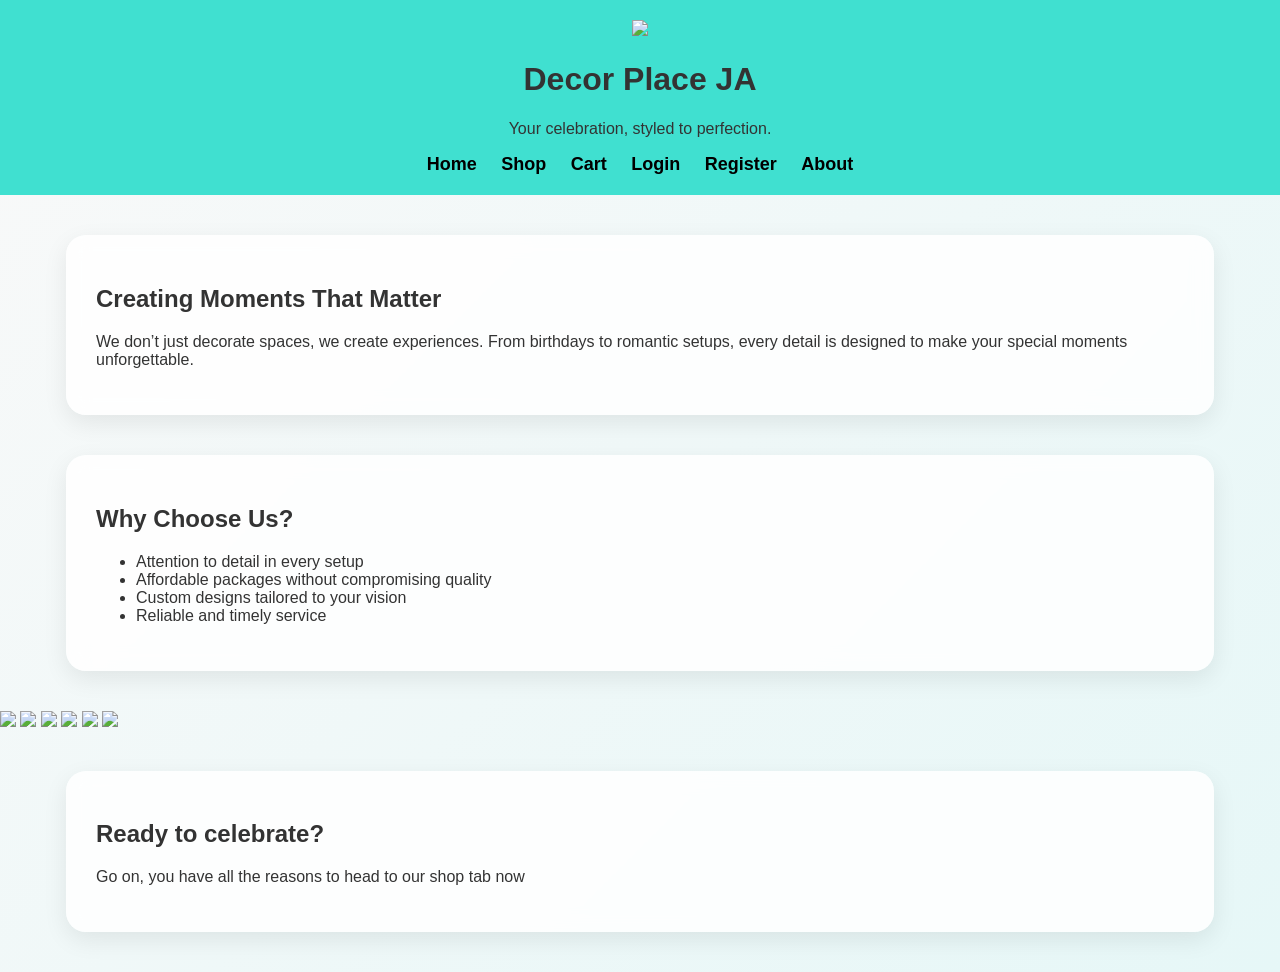
==== index.html @ 0134a31f "Add files via upload" ====
<!DOCTYPE html>
<link rel="stylesheet" href="styles.css">
</head>
<body>
<header>
<img src="images/logo.png">
<h1>Decor Place JA</h1>
<p>Your celebration, styled to perfection.</p>
<nav>
<a href="index.html">Home</a>
<a href="shop.html">Shop</a>
<a href="cart.html">Cart</a>
<a href="login.html">Login</a>
<a href="register.html">Register</a>
<a href="about.html">About</a>
</nav>
</header>

<section class="section">
    <h1>Creating Moments That Matter</h1>
    <p>
        We don’t just decorate spaces, we create experiences. From birthdays to romantic setups, every detail is designed to make your special moments unforgettable.
    </p>
</section>

<section class="section">
    <h2>Why Choose Us?</h2>
    <ul>
        <li>Attention to detail in every setup</li>
        <li>Affordable packages without compromising quality</li>
        <li>Custom designs tailored to your vision</li>
        <li>Reliable and timely service</li>
    </ul>
</section>

<section class="gallery">
<img src="images/homepage1.jpg">
<img src="images/homepage2.jpg">
<img src="images/homepage3.jpg">
<img src="images/homepage4.jpg">
<img src="images/homepage6.jpg">
<img src="images/homepage5.jpg">

</section>



<section class="section">
<h2>Ready to celebrate?</h2>
<p>Go on, you have all the reasons to head to our shop tab now </p>
</section>
</body>
</html>
---- styles.css ----
body {
    font-family: 'Poppins', Arial, sans-serif;
    margin: 0;
    background: linear-gradient(135deg, #f9f9f9, #e6f7f7);
    color: #333;
}

/* HEADER */
header {
    background-color: turquoise;
    padding: 20px;
    text-align: center;
}

nav a {
    margin: 10px;
    text-decoration: none;
    color: black;
    font-weight: bold;
    font-size: 18px;
}

nav a:hover {
    color: white;
}

/* PRODUCTS SECTION */
.products {
    display: flex;
    flex-wrap: wrap;
    justify-content: center;
    gap: 20px
}

.product {
    display: flex;
    flex-direction: column;
    align-items: center;
    background: white;
    padding: 15px;
    margin: 15px;
    width: 220px;
    text-align: center;
    border-radius: 15px;
    box-shadow: 0 4px 12px rgba(0,0,0,0.1);
    transition: transform 0.3s ease;
}

.product:hover {
    transform: scale(1.05);
}

.product img {
    width: 100%;
    height: 150px;
    object-fit: cover;
    border-radius: 10px;
    display: block;
    margin: 0 auto;
}

/* BUTTONS */
button {
    padding: 10px;
    background-color: black;
    color: white;
    border: none;
    cursor: pointer;
    border-radius: 8px;
}

button:hover {
    background-color: turquoise;
    color: black;
}

.section {
    width: 85%;
    margin: 40px auto;
    padding: 30px;
    background: rgba(255, 255, 255, 0.85);
    border-radius: 20px;
    box-shadow: 0 8px 25px rgba(0,0,0,0.08);
    backdrop-filter: blur(10px);
}

/* LOGIN / REGISTER PAGE */
.form-container {
    height: 100vh;
    display: flex;
    justify-content: center;
    align-items: center;
    background: url('images/background.png') no-repeat center/cover;
}

.form-box {
    background: rgba(255,255,255,0.9);
    padding: 30px;
    border-radius: 15px;
    width: 300px;
    text-align: center;
    box-shadow: 0 8px 20px rgba(0,0,0,0.2);
}

#invoiceContainer {
    width: 90%;
    max-width: 500px;
    margin: 30px auto; /* centers horizontally */
    text-align: center;
}

.invoice-info {
    background: rgba(0, 128, 128, 0.1); 
    border: 1px solid turquoise;
    padding: 20px;
    border-radius: 15px;
    margin-top: 20px;
    box-shadow: 0 4px 10px rgba(0,0,0,0.1);
}

.invoice-info p, .invoice-info h3 {
    margin: 10px 0;
}

input {
    display: block;
    margin: 10px auto;
    padding: 10px;
    width: 90%;
    border-radius: 8px;
    border: 1px solid #ccc;
}
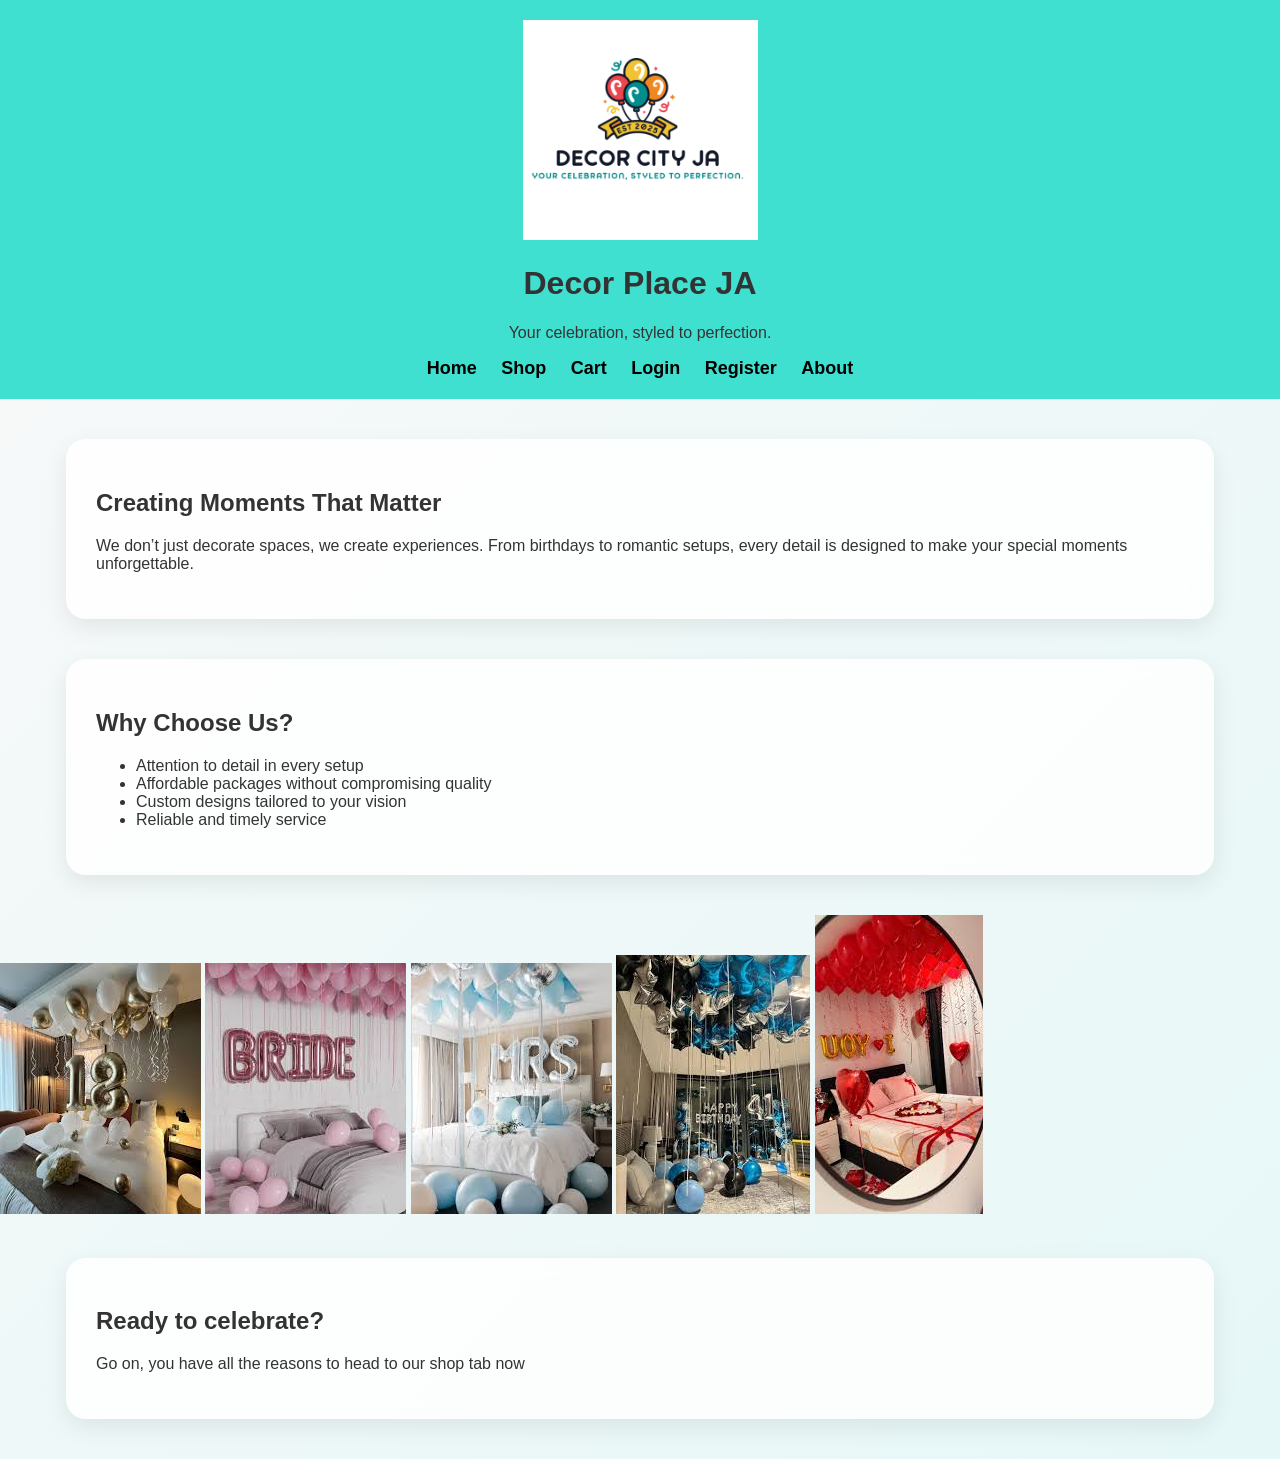
==== commit 169b12f2: "Update index.html" ====
--- a/index.html
+++ b/index.html
@@ -3,7 +3,7 @@
 </head>
 <body>
 <header>
-<img src="images/logo.png">
+<img src="logo.png" alt="Logo">
 <h1>Decor Place JA</h1>
 <p>Your celebration, styled to perfection.</p>
 <nav>
@@ -34,12 +34,12 @@
 </section>
 
 <section class="gallery">
-<img src="images/homepage1.jpg">
-<img src="images/homepage2.jpg">
-<img src="images/homepage3.jpg">
-<img src="images/homepage4.jpg">
-<img src="images/homepage6.jpg">
-<img src="images/homepage5.jpg">
+    <img src="homepage1.jpg" alt="Homepage1"> 
+    <img src="homepage2.jpg" alt="Homepage2"> 
+    <img src="homepage3.jpg" alt="Homepage3"> 
+    <img src="homepage4.jpg" alt="Homepage4">
+    <img src="homepage5.jpg" alt="Homepage5"> 
+    
 
 </section>
 
@@ -50,4 +50,4 @@
 <p>Go on, you have all the reasons to head to our shop tab now </p>
 </section>
 </body>
-</html>+</html>
